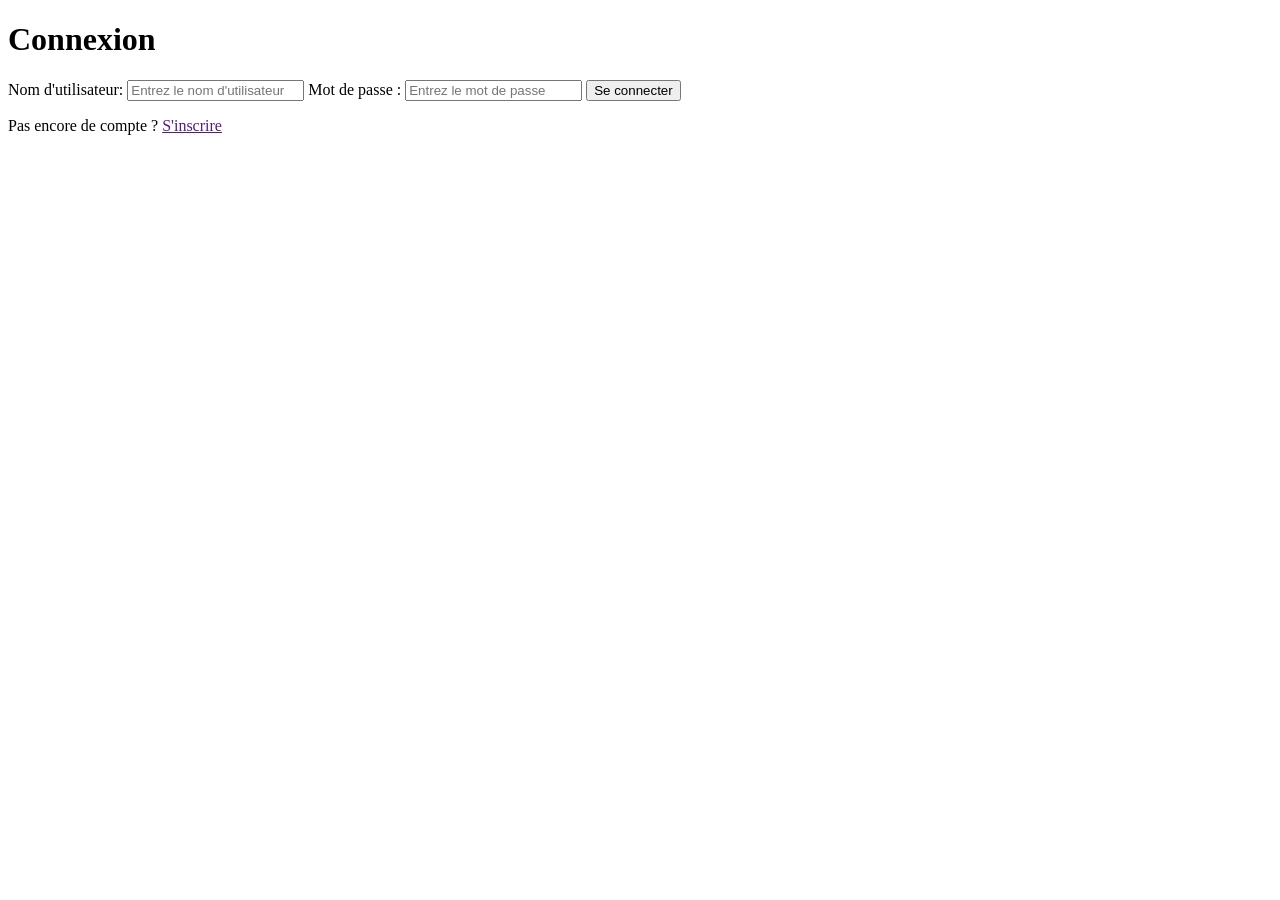
==== login.html @ c0428c56 "add structure HTML login page" ====
<!DOCTYPE html>
<html lang="fr">
<head>
    <meta charset="UTF-8">
    <meta name="viewport" content="width=device-width, initial-scale=1.0">
    <title>Page de connexion</title>
</head>
<body>
    <div class="container">
        <h1>Connexion</h1>

        <form id="login-form">
            <label for="login-username">Nom d'utilisateur:</label>
            <input type="text" name="login-username" id="login-username" placeholder="Entrez le nom d'utilisateur">

            <label for="login-password">Mot de passe :</label>
            <input type="password" name="login-password" id="login-password" placeholder="Entrez le mot de passe">
            
            <button type="button" onclick="">Se connecter</button>
        </form>

        <p>Pas encore de compte ? <a href="">S'inscrire</a></p>
    </div>
    
    <script src="script.js"></script>
</body>
</html>
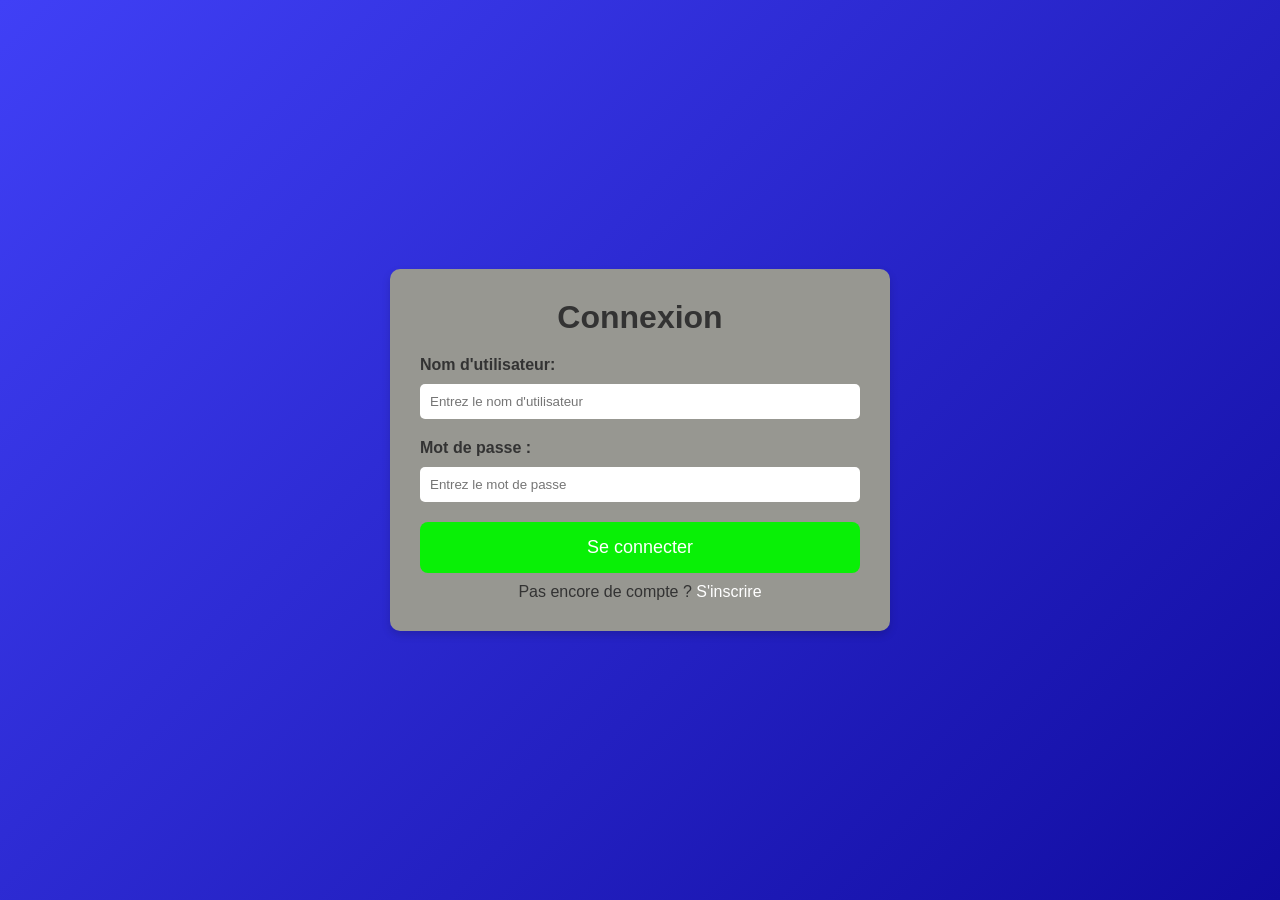
==== commit e1ad560c: "add login.css" ====
--- a/login.html
+++ b/login.html
@@ -3,6 +3,7 @@
 <head>
     <meta charset="UTF-8">
     <meta name="viewport" content="width=device-width, initial-scale=1.0">
+    <link rel="stylesheet" href="assets/login.css">
     <title>Page de connexion</title>
 </head>
 <body>
@@ -16,7 +17,7 @@
             <label for="login-password">Mot de passe :</label>
             <input type="password" name="login-password" id="login-password" placeholder="Entrez le mot de passe">
             
-            <button type="button" onclick="">Se connecter</button>
+            <button type="button" onclick="loginUser()">Se connecter</button>
         </form>
 
         <p>Pas encore de compte ? <a href="">S'inscrire</a></p>
--- a/assets/login.css
+++ b/assets/login.css
@@ -0,0 +1,75 @@
+*{
+    box-sizing: border-box;
+    margin: 0;
+    padding: 0;
+}
+
+body{
+    font-family: Arial, Helvetica, sans-serif;
+    background: linear-gradient(135deg, rgb(64,64,246) 0%, rgb(17,12,160) 100%);
+    display: flex;
+    justify-content: center;
+    align-items: center;
+    min-height: 100vh;
+    padding: 10px;
+    color: #fff;
+}
+
+.container{
+    background-color: #979791;
+    color: #333;
+    padding: 30px;
+    box-shadow: 0 4px 8px rgba(0,0,0,0.15);
+    border-radius: 10px;
+    width: 100%;
+    max-width: 500px;
+    transition: 0.3s;
+}
+
+h1{
+    text-align: center;
+    margin-bottom: 20px;
+    font-size: 2rem;
+}
+
+label{
+    display: block;
+    margin-bottom: 10px;
+    font-weight: bold;
+}
+
+input[type="text"], 
+input[type="password"]{
+    width: 100%;
+    padding: 10px;
+    margin-bottom: 20px;
+    border: none;
+    border-radius: 5px;
+}
+
+button{
+    width: 100%;
+    padding:15px;
+    background-color: #09f006;
+    color: white;
+    border: none;
+    border-radius: 8px;
+    cursor: pointer;
+    font-size: 18px;
+    transition: background-color 0.3s , transform 0.2s;
+}
+
+button:hover{
+    background-color: #147503;
+    transform: translateY(-2px);
+}
+
+p{
+    margin-top: 10px;
+    text-align: center;
+}
+
+a{
+    color: #fff;
+    text-decoration: none;
+}
